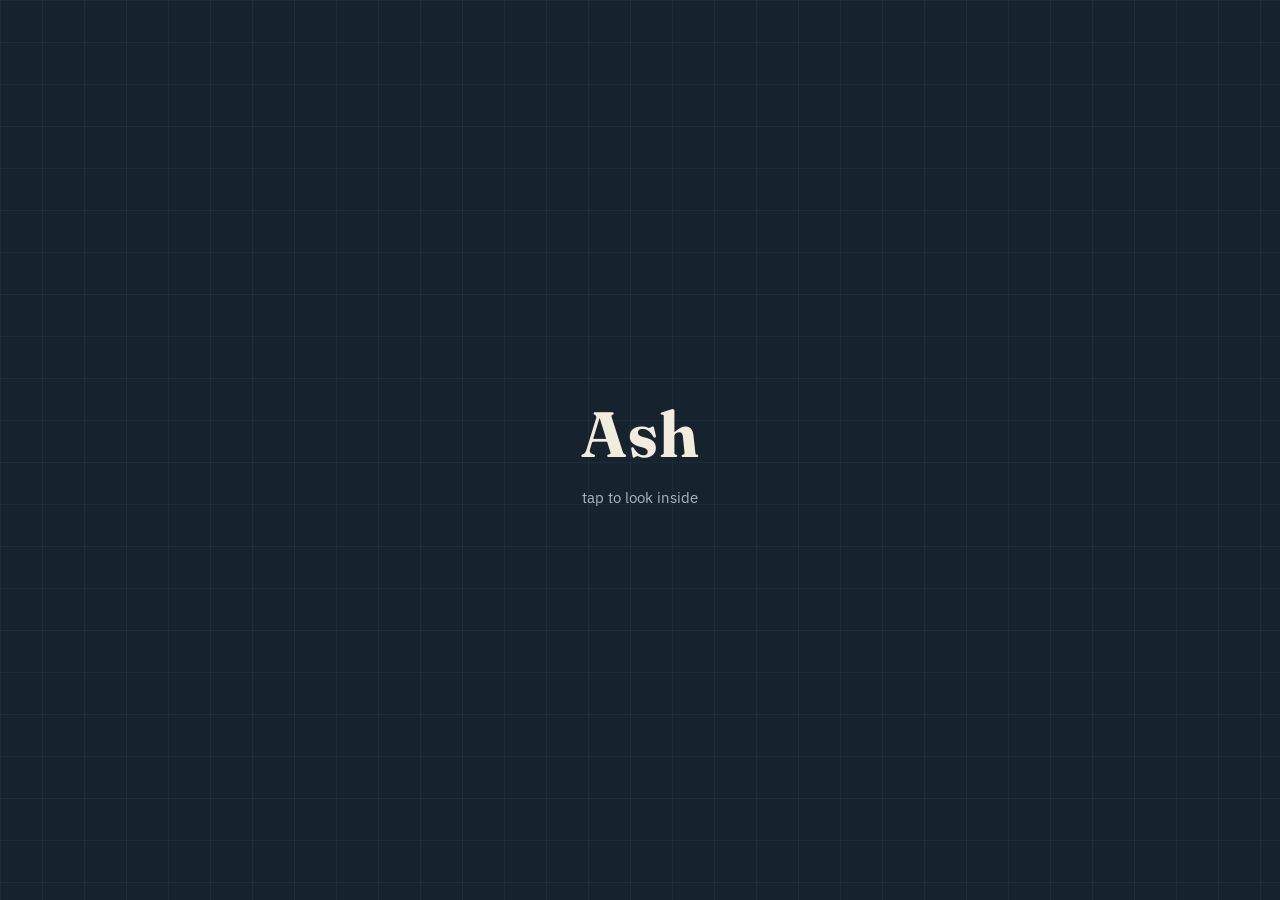
==== index.html @ f639e6a0 "Add files via upload" ====
<!DOCTYPE html>
<html lang="en">
<head>
  <meta charset="UTF-8">
  <meta name="viewport" content="width=device-width, initial-scale=1.0">
  <meta name="robots" content="noindex, nofollow">
  <title>Ash</title>
  <link rel="preconnect" href="https://fonts.googleapis.com">
  <link href="https://fonts.googleapis.com/css2?family=Fraunces:wght@400;600&family=IBM+Plex+Sans:wght@400;500&display=swap" rel="stylesheet">
  <link rel="stylesheet" href="assets/style.css">
  <style>
    .landing {
      height: 100vh;
      display: flex;
      flex-direction: column;
      align-items: center;
      justify-content: center;
      text-align: center;
      cursor: pointer;
    }
    .landing h1 {
      font-family: var(--font-display);
      font-size: 4rem;
      margin: 0;
      letter-spacing: 0.02em;
    }
    .landing .hint {
      margin-top: 14px;
      color: var(--text-dim);
      font-size: 0.95rem;
      transition: opacity 0.3s ease;
    }
    .nav-reveal {
      position: fixed;
      inset: 0;
      display: flex;
      flex-direction: column;
      align-items: center;
      justify-content: center;
      gap: 20px;
      opacity: 0;
      pointer-events: none;
      transition: opacity 0.4s ease;
    }
    body.open .landing { opacity: 0; pointer-events: none; }
    body.open .nav-reveal { opacity: 1; pointer-events: all; }

    .nav-reveal a {
      font-family: var(--font-display);
      font-size: 1.6rem;
      text-decoration: none;
      padding: 10px 0;
      border-bottom: 1px solid transparent;
      transition: border-color 0.2s ease;
      opacity: 0;
      transform: translateY(10px);
      animation: rise 0.5s ease forwards;
    }
    .nav-reveal a:hover { border-color: var(--thread); }
    .nav-reveal a:nth-child(1) { animation-delay: 0.05s; }
    .nav-reveal a:nth-child(2) { animation-delay: 0.15s; }
    .nav-reveal a:nth-child(3) { animation-delay: 0.25s; }

    @keyframes rise {
      to { opacity: 1; transform: translateY(0); }
    }

    @media (prefers-reduced-motion: reduce) {
      .nav-reveal a { animation: none; opacity: 1; transform: none; }
    }
  </style>
</head>
<body>

  <div class="landing" id="landing">
    <h1>Ash</h1>
    <div class="hint">tap to look inside</div>
  </div>

  <nav class="nav-reveal">
    <a href="about.html">About</a>
    <a href="engineering.html">Engineering</a>
    <a href="hobbies.html">Hobbies</a>
  </nav>

  <script src="assets/script.js"></script>
</body>
</html>
---- assets/style.css ----
/* ---------- Design tokens ---------- */
:root {
  --ink: #16232e;        /* deep blueprint navy — background */
  --ink-soft: #1f313e;   /* card / panel background */
  --blueline: #6e93b4;   /* faint linework, like pencil on a technical drawing */
  --paper: #f1ecde;      /* warm paper for light text on dark */
  --thread: #c17f2e;     /* ochre thread accent, ties to the crochet/handmade side */
  --thread-soft: #8a5c22;
  --text-dim: #a9b8c4;

  --font-display: "Fraunces", Georgia, serif;
  --font-body: "IBM Plex Sans", -apple-system, sans-serif;
}

* { box-sizing: border-box; }

html, body {
  margin: 0;
  padding: 0;
  background: var(--ink);
  color: var(--paper);
  font-family: var(--font-body);
  min-height: 100vh;
}

body {
  background-image:
    linear-gradient(rgba(110, 147, 180, 0.08) 1px, transparent 1px),
    linear-gradient(90deg, rgba(110, 147, 180, 0.08) 1px, transparent 1px);
  background-size: 42px 42px;
}

a { color: inherit; }

/* ---------- Site header (used on every page except the landing) ---------- */
.site-header {
  display: flex;
  align-items: center;
  justify-content: space-between;
  padding: 28px 6vw;
  border-bottom: 1px solid rgba(110, 147, 180, 0.25);
}

.wordmark {
  font-family: var(--font-display);
  font-size: 1.4rem;
  text-decoration: none;
  letter-spacing: 0.02em;
}

.back-link {
  text-decoration: none;
  color: var(--text-dim);
  font-size: 0.95rem;
  border-bottom: 1px solid transparent;
  transition: border-color 0.2s ease;
}
.back-link:hover { border-color: var(--thread); }

/* ---------- Page shell ---------- */
main {
  max-width: 760px;
  margin: 0 auto;
  padding: 60px 6vw 120px;
}

h1.page-title {
  font-family: var(--font-display);
  font-size: 2.6rem;
  margin: 0 0 12px;
}

p.lede {
  color: var(--text-dim);
  font-size: 1.1rem;
  line-height: 1.6;
  max-width: 60ch;
}

/* ---------- Category cards (engineering / hobbies hubs) ---------- */
.card-grid {
  display: grid;
  gap: 20px;
  margin-top: 48px;
}

.card {
  display: block;
  text-decoration: none;
  background: var(--ink-soft);
  border: 1px solid rgba(110, 147, 180, 0.25);
  border-radius: 6px;
  padding: 28px 30px;
  transition: border-color 0.2s ease, transform 0.2s ease;
}

.card:hover {
  border-color: var(--thread);
  transform: translateX(4px);
}

.card h2 {
  font-family: var(--font-display);
  margin: 0 0 6px;
  font-size: 1.4rem;
}

.card p {
  margin: 0;
  color: var(--text-dim);
  font-size: 0.98rem;
}

/* ---------- Placeholder note on empty project/blog hubs ---------- */
.coming-soon {
  margin-top: 56px;
  padding-top: 24px;
  border-top: 1px dashed rgba(110, 147, 180, 0.35);
  color: var(--text-dim);
  font-size: 0.95rem;
}

/* ---------- Download button for project pages ---------- */
.download-btn {
  display: inline-block;
  margin-top: 24px;
  padding: 12px 22px;
  background: var(--thread);
  color: var(--ink);
  text-decoration: none;
  font-weight: 600;
  border-radius: 4px;
  transition: background 0.2s ease;
}
.download-btn:hover { background: var(--thread-soft); }

@media (min-width: 640px) {
  h1.page-title { font-size: 3.2rem; }
}
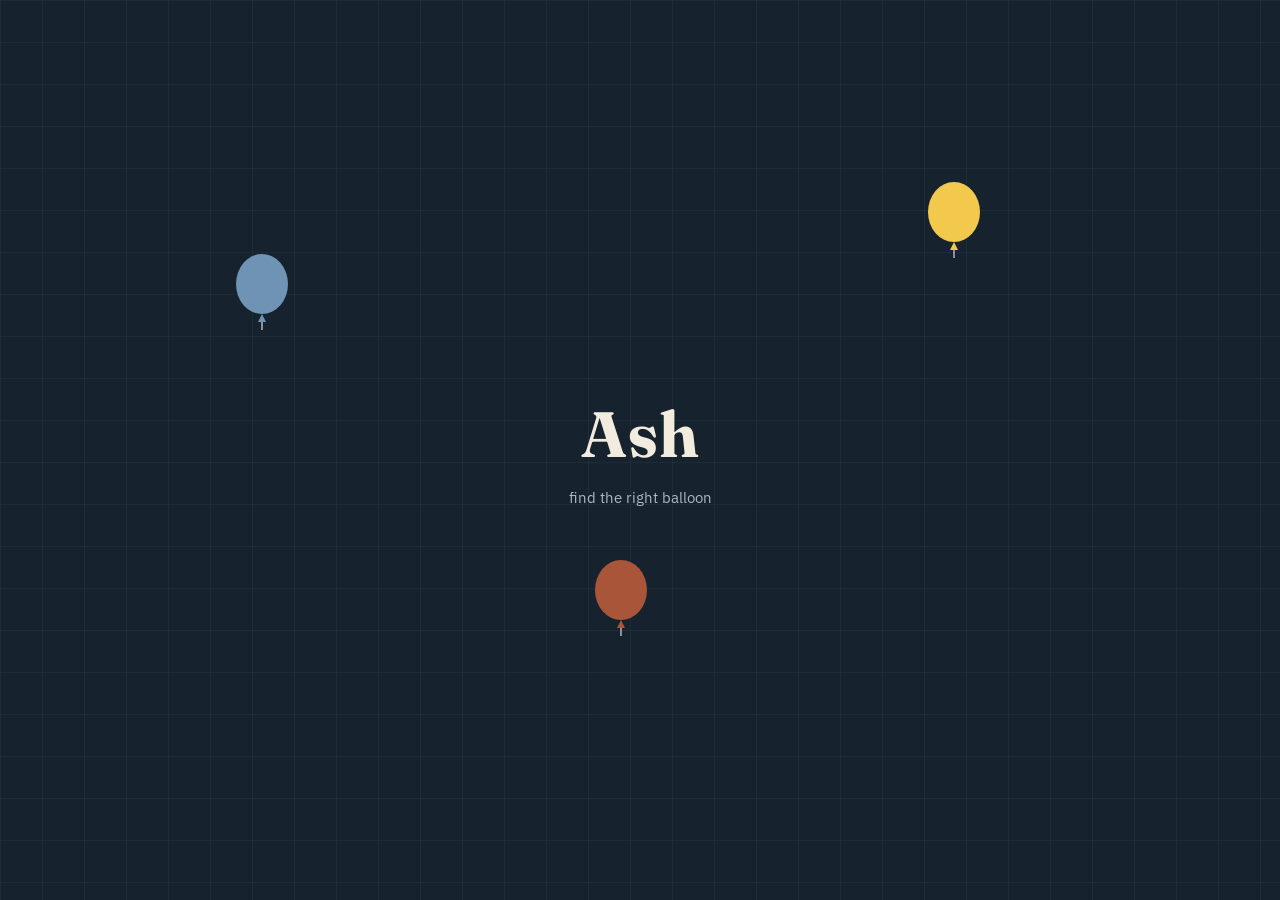
==== commit c3579646: "pop balloons" ====
--- a/index.html
+++ b/index.html
@@ -16,7 +16,8 @@
       align-items: center;
       justify-content: center;
       text-align: center;
-      cursor: pointer;
+      position: relative;
+      overflow: hidden;
     }
     .landing h1 {
       font-family: var(--font-display);
@@ -30,6 +31,89 @@
       font-size: 0.95rem;
       transition: opacity 0.3s ease;
     }
+
+    /* ---------- Balloons ---------- */
+    .balloon {
+      position: absolute;
+      width: 64px;
+      height: 78px;
+      cursor: pointer;
+      animation: float 6s ease-in-out infinite;
+    }
+    .balloon svg { width: 100%; height: 100%; display: block; }
+    .balloon.b1 { left: 18%;  top: 28%;  animation-duration: 6.5s; animation-delay: 0s; }
+    .balloon.b2 { left: 72%;  top: 20%;  animation-duration: 7.5s; animation-delay: 0.6s; }
+    .balloon.b3 { left: 46%;  top: 62%;  animation-duration: 5.8s; animation-delay: 1.1s; }
+
+    @keyframes float {
+      0%   { transform: translateY(0) rotate(-2deg); }
+      50%  { transform: translateY(-22px) rotate(2deg); }
+      100% { transform: translateY(0) rotate(-2deg); }
+    }
+    @media (prefers-reduced-motion: reduce) {
+      .balloon { animation: none; }
+    }
+    .balloon:hover { filter: brightness(1.15); }
+
+    /* ---------- Code modal ---------- */
+    .code-modal {
+      position: fixed;
+      inset: 0;
+      background: rgba(22, 35, 46, 0.85);
+      display: none;
+      align-items: center;
+      justify-content: center;
+      z-index: 20;
+    }
+    .code-modal.open { display: flex; }
+    .code-box {
+      background: var(--ink-soft);
+      border: 1px solid rgba(110, 147, 180, 0.35);
+      border-radius: 8px;
+      padding: 32px 36px;
+      text-align: center;
+      max-width: 280px;
+    }
+    .code-box p {
+      margin: 0 0 16px;
+      color: var(--paper);
+      font-family: var(--font-display);
+      font-size: 1.1rem;
+    }
+    .code-box input {
+      width: 100%;
+      padding: 10px 12px;
+      font-size: 1.2rem;
+      text-align: center;
+      letter-spacing: 0.3em;
+      border-radius: 4px;
+      border: 1px solid rgba(110, 147, 180, 0.4);
+      background: var(--ink);
+      color: var(--paper);
+      margin-bottom: 14px;
+    }
+    .code-box button {
+      padding: 10px 20px;
+      background: var(--thread);
+      color: var(--ink);
+      border: none;
+      border-radius: 4px;
+      font-weight: 600;
+      cursor: pointer;
+    }
+    .code-box button:hover { background: var(--thread-soft); }
+    .code-error {
+      color: #e07a5f;
+      font-size: 0.85rem;
+      margin-top: 10px;
+      min-height: 1em;
+    }
+    .code-box.shake { animation: shake 0.4s ease; }
+    @keyframes shake {
+      25% { transform: translateX(-6px); }
+      75% { transform: translateX(6px); }
+    }
+
     .nav-reveal {
       position: fixed;
       inset: 0;
@@ -74,7 +158,29 @@
 
   <div class="landing" id="landing">
     <h1>Ash</h1>
-    <div class="hint">tap to look inside</div>
+    <div class="hint">find the right balloon</div>
+
+    <div class="balloon b1" data-color="blue">
+      <svg viewBox="0 0 64 78"><ellipse cx="32" cy="32" rx="26" ry="30" fill="#6e93b4"/><path d="M32 62 L28 70 L36 70 Z" fill="#6e93b4"/><line x1="32" y1="70" x2="32" y2="78" stroke="#a9b8c4" stroke-width="1.5"/></svg>
+    </div>
+
+    <div class="balloon b2" id="yellow-balloon" data-color="yellow">
+      <svg viewBox="0 0 64 78"><ellipse cx="32" cy="32" rx="26" ry="30" fill="#f2c94c"/><path d="M32 62 L28 70 L36 70 Z" fill="#f2c94c"/><line x1="32" y1="70" x2="32" y2="78" stroke="#a9b8c4" stroke-width="1.5"/></svg>
+    </div>
+
+    <div class="balloon b3" data-color="rust">
+      <svg viewBox="0 0 64 78"><ellipse cx="32" cy="32" rx="26" ry="30" fill="#a8553a"/><path d="M32 62 L28 70 L36 70 Z" fill="#a8553a"/><line x1="32" y1="70" x2="32" y2="78" stroke="#a9b8c4" stroke-width="1.5"/></svg>
+    </div>
+  </div>
+
+  <div class="code-modal" id="code-modal">
+    <div class="code-box" id="code-box">
+      <p>Enter the code</p>
+      <input type="text" inputmode="numeric" maxlength="4" id="code-input" autocomplete="off">
+      <br>
+      <button id="code-submit">Unlock</button>
+      <div class="code-error" id="code-error"></div>
+    </div>
   </div>
 
   <nav class="nav-reveal">
@@ -84,5 +190,59 @@
   </nav>
 
   <script src="assets/script.js"></script>
+  <script>
+    (function () {
+      var yellowBalloon = document.getElementById('yellow-balloon');
+      var modal = document.getElementById('code-modal');
+      var box = document.getElementById('code-box');
+      var input = document.getElementById('code-input');
+      var submit = document.getElementById('code-submit');
+      var error = document.getElementById('code-error');
+      var THE_CODE = '2345';
+
+      yellowBalloon.addEventListener('click', function () {
+        modal.classList.add('open');
+        input.value = '';
+        error.textContent = '';
+        input.focus();
+      });
+
+      function tryCode() {
+        if (input.value.trim() === THE_CODE) {
+          modal.classList.remove('open');
+          document.body.classList.add('open');
+        } else {
+          error.textContent = 'Not quite.';
+          box.classList.remove('shake');
+          void box.offsetWidth; // restart animation
+          box.classList.add('shake');
+        }
+      }
+
+      submit.addEventListener('click', tryCode);
+      input.addEventListener('keydown', function (e) {
+        if (e.key === 'Enter') tryCode();
+      });
+
+      // Clicking the modal backdrop (not the box) just closes it — site stays inert
+      modal.addEventListener('click', function (e) {
+        if (e.target === modal) modal.classList.remove('open');
+      });
+    })();
+  </script>
+
+  <!-- Handles invite/password links from Netlify Identity emails -->
+  <script src="https://identity.netlify.com/v1/netlify-identity-widget.js"></script>
+  <script>
+    if (window.netlifyIdentity) {
+      netlifyIdentity.on('init', function (user) {
+        // If the URL contains an invite or recovery token, the widget
+        // auto-opens the "set password" screen on load.
+      });
+      netlifyIdentity.on('login', function () {
+        window.location.href = '/admin/';
+      });
+    }
+  </script>
 </body>
 </html>
--- a/assets/style.css
+++ b/assets/style.css
@@ -137,3 +137,27 @@
 @media (min-width: 640px) {
   h1.page-title { font-size: 3.2rem; }
 }
+
+/* ---------- Blog posts (crochet / guitar / biking) ---------- */
+.post {
+  padding: 28px 0;
+  border-bottom: 1px solid rgba(110, 147, 180, 0.2);
+}
+.post:last-child { border-bottom: none; }
+
+.post h2 {
+  font-family: var(--font-display);
+  font-size: 1.5rem;
+  margin: 0 0 4px;
+}
+
+.post-date {
+  color: var(--thread);
+  font-size: 0.85rem;
+  margin-bottom: 12px;
+}
+
+.post p {
+  color: var(--paper);
+  line-height: 1.6;
+}
